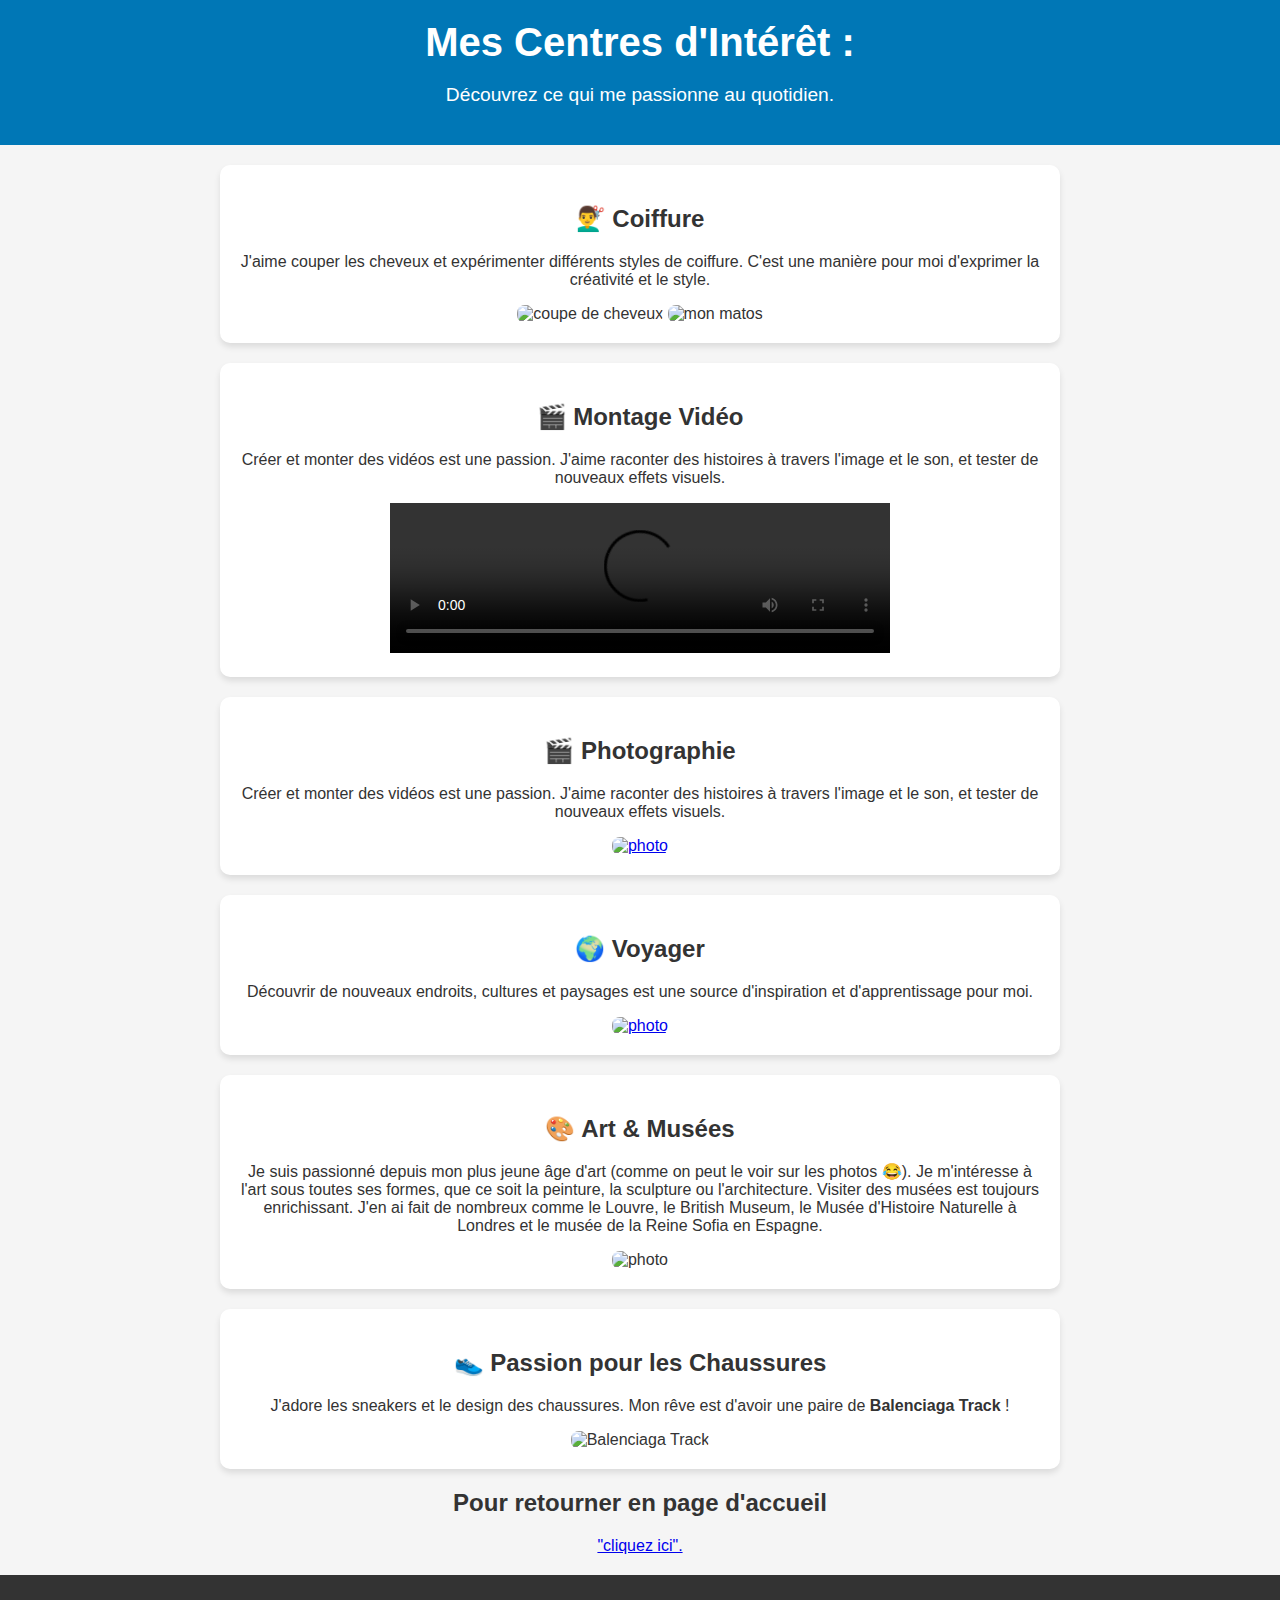
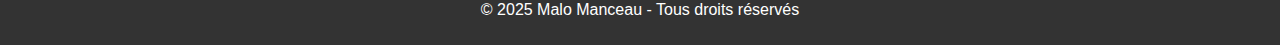
==== index2.html @ f244b4d7 "Add files via upload" ====
<!DOCTYPE html>
<html lang="fr">
<head>
    <meta charset="UTF-8">
    <meta name="viewport" content="width=device-width, initial-scale=1.0">
    <title>Mes Centres d'Intérêt - Malo Manceau</title>
    <link rel="stylesheet" href="style.css">
</head>
<body>
    <header>
        <h1>Mes Centres d'Intérêt : </h1>
        <p>Découvrez ce qui me passionne au quotidien.</p>
    </header>

   <section class="interest">
    <h2>💇‍♂️ Coiffure</h2>
    <p>J'aime couper les cheveux et expérimenter différents styles de coiffure. C'est une manière pour moi d'exprimer la créativité et le style.</p>
	       <img src="coupe.jpg" alt="coupe de cheveux" style="max-width: 200px; height: auto;">
		   <img src="matos.jpg" alt="mon matos" style="max-width: 200px; height: auto;">
		

</section>
</section>

<section class="interest">
    <h2>🎬 Montage Vidéo</h2>
    <p>Créer et monter des vidéos est une passion. J'aime raconter des histoires à travers l'image et le son, et tester de nouveaux effets visuels.</p>

    <video controls style="width: 500px; height: auto;">
        <source src="Vacancescamping.mp4" type="video/mp4">
        Votre navigateur ne supporte pas la lecture de vidéos.
    </video>
</section>
   <section class="interest">
     <h2>🎬 Photographie</h2>
     <p>Créer et monter des vidéos est une passion. J'aime raconter des histoires à travers l'image et le son, et tester de nouveaux effets visuels.</p>
     
     <a href="im1.jpg" class="lightbox" target="_blank">
         <img src="im1.jpg" alt="photo" style="max-width: 200px; height: auto;">
     </a>
   
     
     
 </section>
     <section class="interest">

        <h2>🌍 Voyager</h2>
        <p>Découvrir de nouveaux endroits, cultures et paysages est une source d'inspiration et d'apprentissage pour moi.</p>
        
        <a href="voyage9.jpg" class="lightbox" target="_blank">
         <img src="voyage9.jpg" alt="photo" style="max-width: 200px; height: auto;">
              </a>

       

    </section>

</section>
</section>
<section class="interest">
    <h2>🎨 Art & Musées</h2>
    <p>Je suis passionné depuis mon plus jeune âge d'art (comme on peut le voir sur les photos 😂). Je m'intéresse à l'art sous toutes ses formes, que ce soit la peinture, la sculpture ou l'architecture. Visiter des musées est toujours enrichissant.
    J'en ai fait de nombreux comme le Louvre, le British Museum, le Musée d'Histoire Naturelle à Londres et le musée de la Reine Sofia en Espagne.</p>

    <div class="art-gallery">
        <img src="download.jpg" alt="photo">
      
     
    </div>
</section>

    <section class="interest">
        <h2>👟 Passion pour les Chaussures</h2>
        <p>J'adore les sneakers et le design des chaussures. Mon rêve est d'avoir une paire de <strong>Balenciaga Track</strong> !</p>
        <img src="track.gif" alt="Balenciaga Track" class="shoe-img">
    </section>
<h2>Pour retourner en page d'accueil</h2>    
<a href="index.html">"cliquez ici".</a>
    <footer>
        <p>© 2025 Malo Manceau - Tous droits réservés</p>
    </footer>
    
</body>
</html>
---- style.css ----
/* Styles de base */
body {
    font-family: Arial, sans-serif;
    margin: 0;
    padding: 0;
    background-color: #f5f5f5;
    color: #333;
    text-align: center;
}

/* Header */
header {
    background-color: #0077b6;
    color: white;
    padding: 20px;
}

header h1 {
    margin: 0;
    font-size: 2.5em;
}

header p {
    font-size: 1.2em;
}

/* Sections */
section {
    padding: 20px;
    background-color: white;
    margin: 20px auto;
    width: 80%;
    max-width: 800px;
    border-radius: 10px;
    box-shadow: 0px 4px 6px rgba(0, 0, 0, 0.1);
}

/* Photo de profil */
.about img {
    width: 200px; /* Ajuste selon la taille souhaitée */
    height: auto; /* Garde les proportions de l'image */
    object-fit: contain; /* Permet d'afficher toute l'image sans la couper */
    display: block;
    margin: 0 auto; /* Centre l'image */
}
}

/* Liste des compétences */
.skills ul {
    list-style: none;
    padding: 0;
}

.skills li {
    background: #0077b6;
    color: white;
    margin: 10px;
    padding: 10px;
    border-radius: 5px;
}

/* Contact */
.contact a {
    color: #0077b6;
    text-decoration: none;
    font-weight: bold;
}

/* Footer */
footer {
    background-color: #333;
    color: white;
    padding: 10px;
    margin-top: 20px;
}

      /* Ajout pour l'overlay */
        #overlay {
            display: none;
            position: fixed;
            top: 0;
            left: 0;
            width: 100%;
            height: 100%;
            background-color: rgba(0, 0, 0, 0.8);
            justify-content: center;
            align-items: center;
        }

        #largeImage {
            max-width: 90%;
            max-height: 90%;
            border-radius: 8px;
            box-shadow: 0 8px 16px rgba(0, 0, 0, 0.5);
        }

        img {
            cursor: pointer;
            max-width: 100%;
            border-radius: 8px;
        }
    </style>
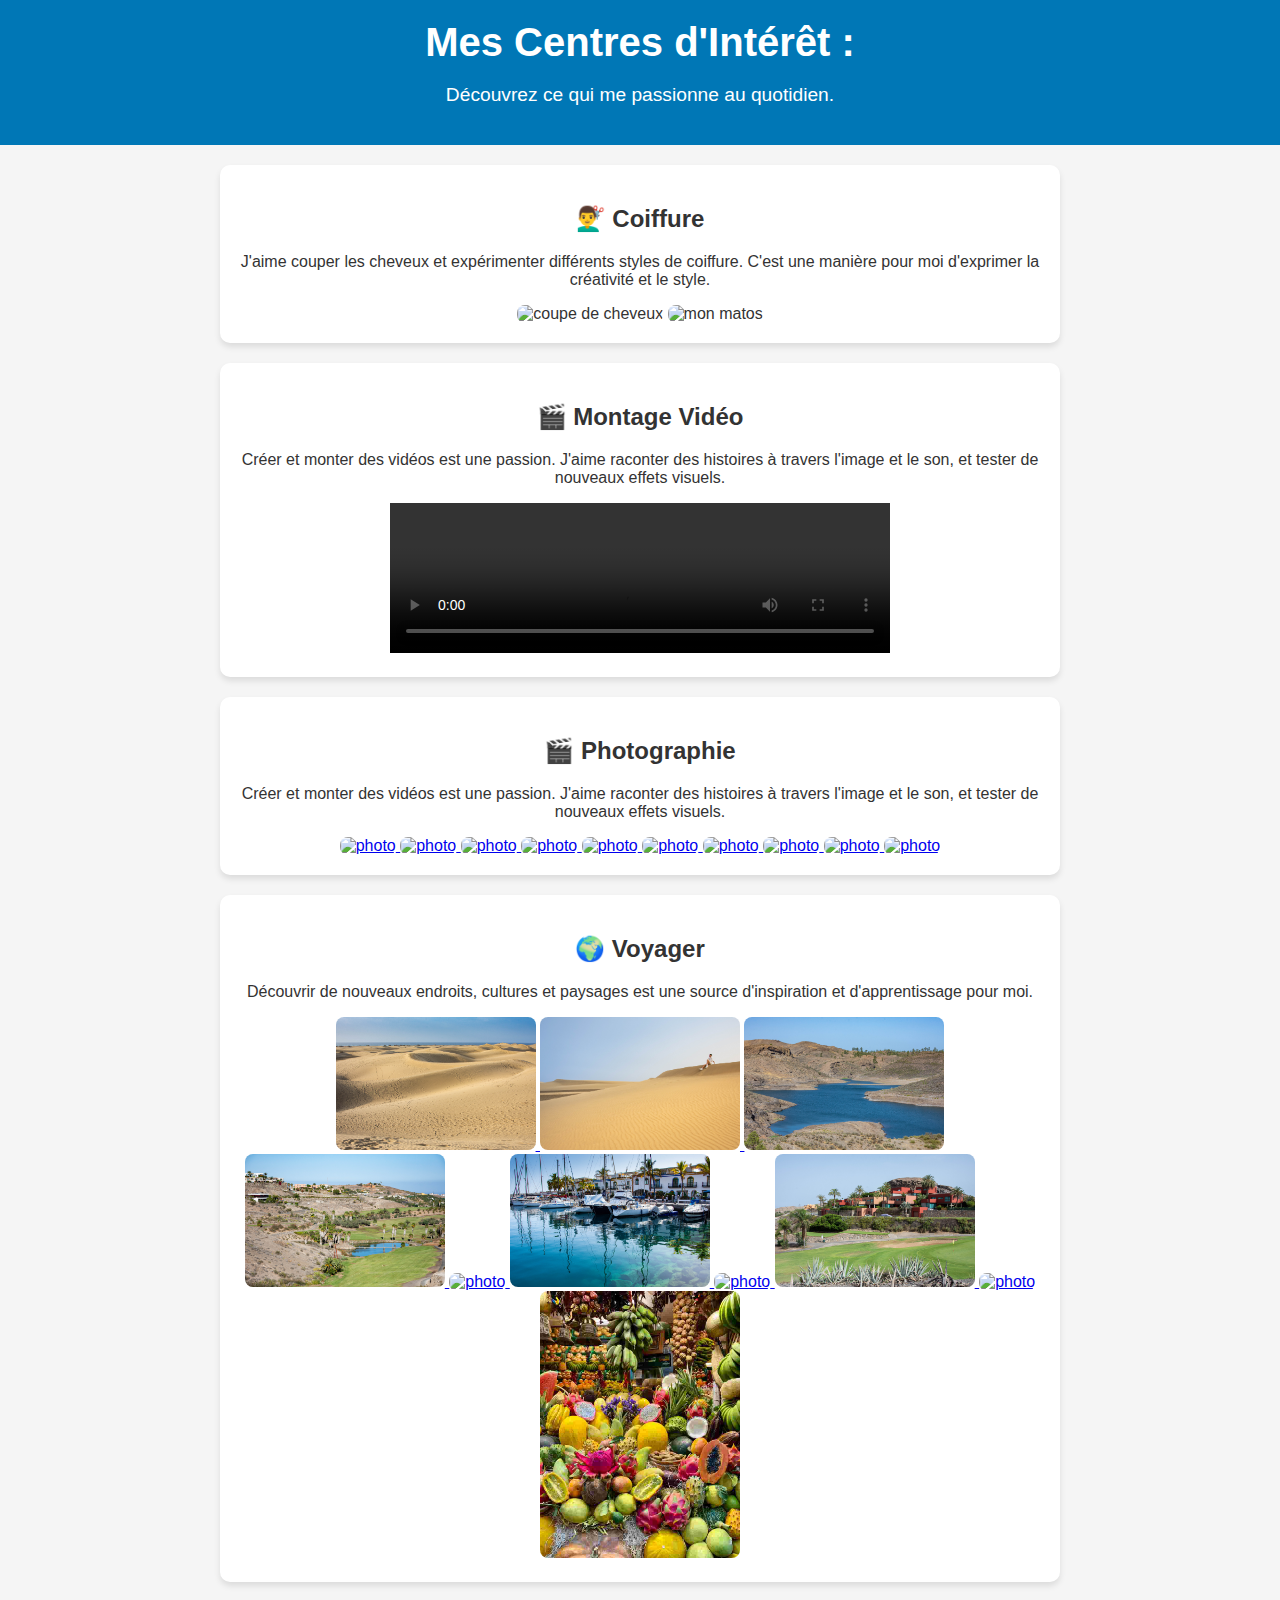
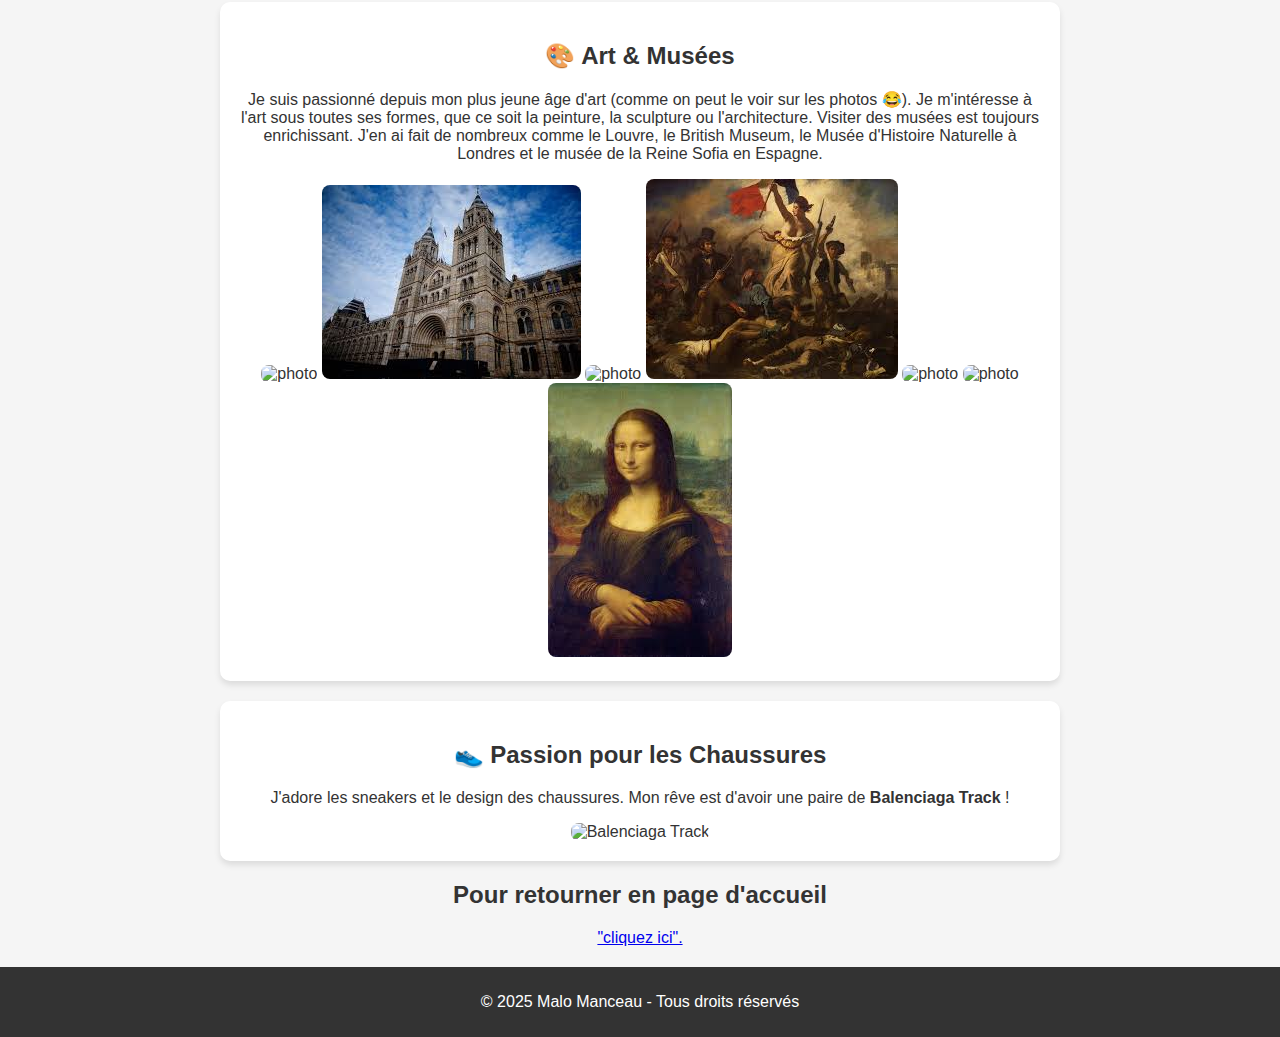
==== commit 9ae48ea4: "Add files via upload" ====
--- a/index2.html
+++ b/index2.html
@@ -38,7 +38,33 @@
      <a href="im1.jpg" class="lightbox" target="_blank">
          <img src="im1.jpg" alt="photo" style="max-width: 200px; height: auto;">
      </a>
-   
+     <a href="im2.jpg" class="lightbox" target="_blank">
+         <img src="im2.jpg" alt="photo" style="max-width: 200px; height: auto;">
+     </a>
+     <a href="im3.jpg" class="lightbox" target="_blank">
+         <img src="im3.jpg" alt="photo" style="max-width: 200px; height: auto;">
+     </a>
+     <a href="im4.jpg" class="lightbox" target="_blank">
+         <img src="im4.jpg" alt="photo" style="max-width: 200px; height: auto;">
+     </a>
+     <a href="im5.jpg" class="lightbox" target="_blank">
+         <img src="im5.jpg" alt="photo" style="max-width: 200px; height: auto;">
+     </a>
+     <a href="im10.jpg" class="lightbox" target="_blank">
+         <img src="im10.jpg" alt="photo" style="max-width: 200px; height: auto;">
+     </a>
+     <a href="im7.jpg" class="lightbox" target="_blank">
+         <img src="im7.jpg" alt="photo" style="max-width: 200px; height: auto;">
+     </a>
+     <a href="im8.jpg" class="lightbox" target="_blank">
+         <img src="im8.jpg" alt="photo" style="max-width: 200px; height: auto;">
+     </a>
+     <a href="im9.jpg" class="lightbox" target="_blank">
+         <img src="im9.jpg" alt="photo" style="max-width: 200px; height: auto;">
+     </a>
+     <a href="im6.jpg" class="lightbox" target="_blank">
+         <img src="im6.jpg" alt="photo" style="max-width: 200px; height: auto;">
+     </a>
      
      
  </section>
@@ -51,7 +77,41 @@
          <img src="voyage9.jpg" alt="photo" style="max-width: 200px; height: auto;">
               </a>
 
-       
+        <a href="voyage1.jpg" class="lightbox" target="_blank">
+         <img src="voyage1.jpg" alt="photo" style="max-width: 200px; height: auto;">
+              </a>
+
+         <a href="voyage2.jpg" class="lightbox" target="_blank">
+         <img src="voyage2.jpg" alt="photo" style="max-width: 200px; height: auto;">
+              </a>
+
+         <a href="voyage3.jpg" class="lightbox" target="_blank">
+         <img src="voyage3.jpg" alt="photo" style="max-width: 200px; height: auto;">
+              </a>
+
+         <a href="voyage4.jpg" class="lightbox" target="_blank">
+         <img src="voyage4.jpg" alt="photo" style="max-width: 200px; height: auto;">
+              </a>
+
+         <a href="voyage5.jpg" class="lightbox" target="_blank">
+         <img src="voyage5.jpg" alt="photo" style="max-width: 200px; height: auto;">
+              </a>
+
+         <a href="voyage6.jpg" class="lightbox" target="_blank">
+         <img src="voyage6.jpg" alt="photo" style="max-width: 200px; height: auto;">
+              </a>
+
+         <a href="voyage7.jpg" class="lightbox" target="_blank">
+         <img src="voyage7.jpg" alt="photo" style="max-width: 200px; height: auto;">
+              </a>
+
+         <a href="voyage8.jpg" class="lightbox" target="_blank">
+         <img src="voyage8.jpg" alt="photo" style="max-width: 200px; height: auto;">
+              </a>
+
+         <a href="voyage.jpg" class="lightbox" target="_blank">
+         <img src="voyage.jpg" alt="photo" style="max-width: 200px; height: auto;">
+              </a>
 
     </section>
 
@@ -64,7 +124,12 @@
 
     <div class="art-gallery">
         <img src="download.jpg" alt="photo">
-      
+        <img src="download-1.jpg" alt="photo">
+        <img src="download-6.jpg" alt="photo">
+        <img src="download-3.jpg" alt="photo">
+        <img src="download-4.jpg" alt="photo">
+        <img src="download-5.jpg" alt="photo">
+        <img src="download-2.jpg" alt="photo">
      
     </div>
 </section>
